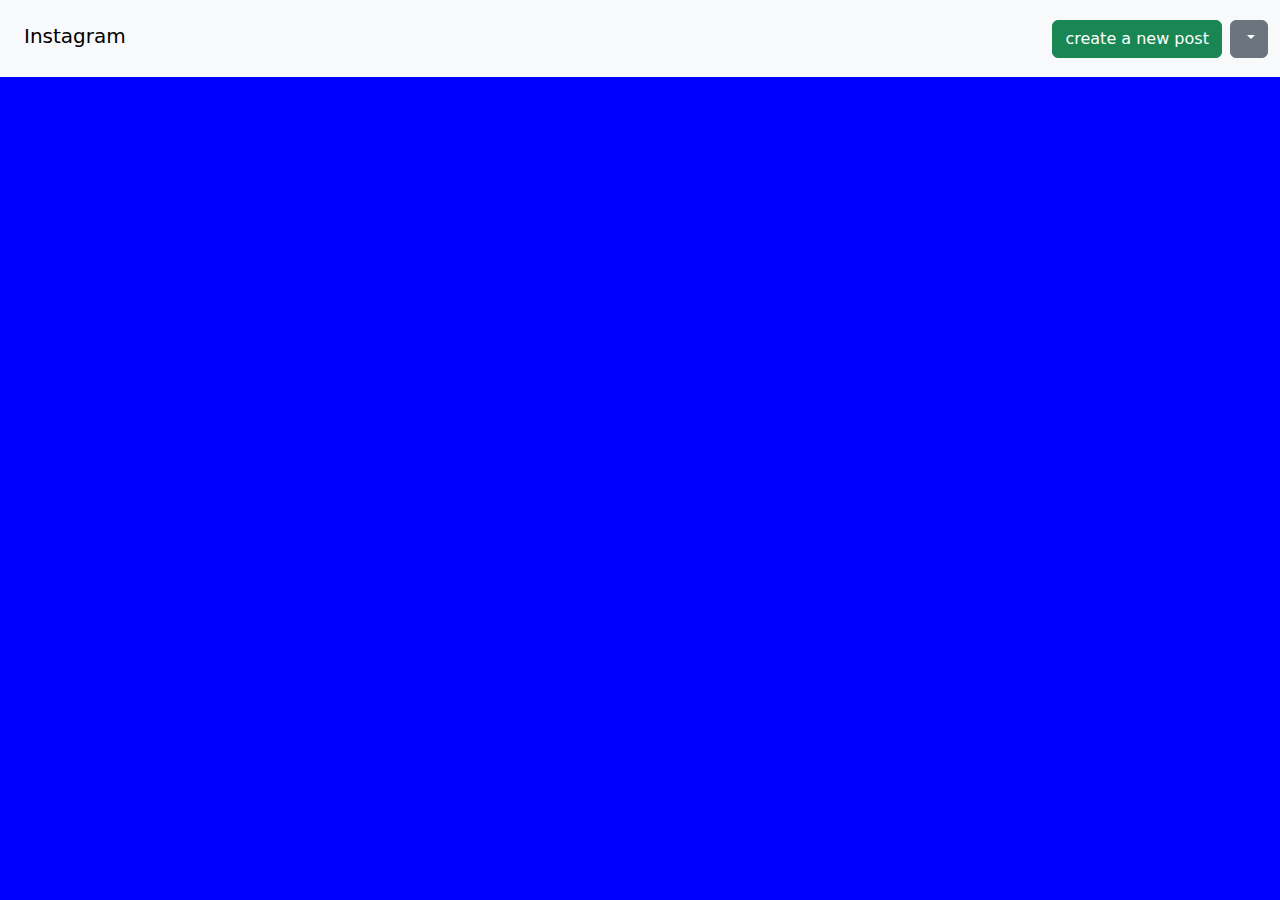
==== index.html @ 06172356 "Need to finish" ====
<!DOCTYPE html>
<html lang="en">
<head>
    <meta charset="UTF-8">
    <meta name="viewport" content="width=device-width, initial-scale=1.0">
    <script src="https://kit.fontawesome.com/e985ecde3c.js" crossorigin="anonymous"></script>
    <link rel="stylesheet" href="https://pro.fontawesome.com/releases/v5.10.0/css/all.css" integrity="sha384-AYmEC3Yw5cVb3ZcuHtOA93w35dYTsvhLPVnYs9eStHfGJvOvKxVfELGroGkvsg+p" crossorigin="anonymous"/>
    <link href="https://cdn.jsdelivr.net/npm/bootstrap@5.3.3/dist/css/bootstrap.min.css" rel="stylesheet" integrity="sha384-QWTKZyjpPEjISv5WaRU9OFeRpok6YctnYmDr5pNlyT2bRjXh0JMhjY6hW+ALEwIH" crossorigin="anonymous">
    <script src="https://cdn.jsdelivr.net/npm/bootstrap@5.3.3/dist/js/bootstrap.bundle.min.js" integrity="sha384-YvpcrYf0tY3lHB60NNkmXc5s9fDVZLESaAA55NDzOxhy9GkcIdslK1eN7N6jIeHz" crossorigin="anonymous"></script>
    <title>Instagram with bootstrap</title>
</head>
<link rel="stylesheet" type="text/css" href="styles.css">
<body>
    <nav class="navbar bg-body-tertiary">
        <div class="container-fluid">
            <nav class="navbar bg-body-tertiary">
                <div class="container-fluid">
                  <a class="navbar-brand" href="#">
                    <i class="fa-brands fa-instagram"></i>
                    <h5 class="d-inline-block fs-5">Instagram</h5>
                  </a>
                </div>
              </nav>
              <div class="d-flex align-right justify-content-end">
                <button type="button" class="btn btn-success me-2" data-bs-toggle="modal" data-bs-target="#examplemodal">
                    create a new post
                </button>
                <div class="dropdown">
                        <button class="btn btn-secondary dropdown-toggle" type="button" data-bs-toggle="dropdown" aria-expanded="false">
                            <i class="fa-sharp-duotone fa-solid fa-gear"></i>
                        </button>
                        <ul class="dropdown-menu dropdown-menu-end" aria-labelledby="dropdownmenubutton1">
                          <li><a class="dropdown-item" href="#">Profile</a></li>
                          <li><a class="dropdown-item" href="#">Accessiblity</a></li>
                          <li><a class="dropdown-item" href="#">Privacy and data</a></li>
                          <li>
                            <hr class="dropdown-divider">
                          </li>
                          <li><a class="dropdown-item text-danger" href="#">Log out</a> </li>
                        </ul>
                      </div>
            </div>
      </nav>
  <div class="modal fade" id="examplemodal" data-bs-backdrop="static" data-bs-keyboard="false" tabindex="-1" aria-labelledby="staticBackdropLabel" aria-hidden="true">
    <div class="modal-dialog">
      <div class="modal-content">
        <div class="modal-header">
          <h1 class="modal-title fs-5" id="examplemodal">Create a new post</h1>
          <button type="button" class="btn-close" data-bs-dismiss="modal" aria-label="Close"></button>
        </div>
        <div class="modal-body">
            <h6>Caption:</h6>
            <textarea class="form-control" placeholder="Add the caption of your post here"
            id="floatingTextarea2"></textarea>
            <div class="row p-2">
                <button class="col-1 border rounded p-1 m-1 btn-light">
                    <i class="fa-solid fa-camera"></i>
                </button>
                <button class="col-1 border rounded p-1 m-1 btn-light">
                    <i class="fa-solid fa-location-dot"></i>
                </button>
        </div>
        <div class="modal-footer">
          <button type="button" class="btn btn-secondary" data-bs-dismiss="modal">Close</button>
          <button type="button" class="btn btn-success">Publish</button>
        </div>
      </div>
    </div>
    <div class="container-fluid p-2">
        <ul class="nav nav-pill justify-content-center" id="myTab" role="tablist">
            <li class="nav-item" role="presentation">
                <a class="nav-link active" id="home-tab" data-bs-toggle="tab" data-bs-target="#home" type="button"
                    role="tab" aria-controls="home" aria-selected="true"><i
                        class="fa-solid fa-table-cells"></i></a>
            </li>
            <li class="nav-item" role="presentation">
                <a class="nav-link" id="profile-tab" data-bs-toggle="tab" data-bs-target="#profile" type="button"
                    role="tab" aria-controls="profile" aria-selected="false"><i class="fa-solid fa-square"></i></a>
            </li>
        </ul>
        <div class="tab-content" id="myTabContent">
            <!-- 3 photos per row grid -->
            <div class="tab-pane fade show active overflow-hidden" id="home" role="tabpanel" aria-labelledby="home-tab">
                <div class="row">
                    <div class="col-4 p-1"><img style="height: 30vw; object-fit: cover;" src="https://images.unsplash.com/photo-1543466835-00a7907e9de1?ixlib=rb-1.2.1&w=1080&fit=max&q=80&fm=jpg&crop=entropy&cs=tinysrgb" class="img-fluid w-100" alt=""></div>
                    <div class="col-4 p-1"><img style="height: 30vw; object-fit: cover;" src="https://c4.wallpaperflare.com/wallpaper/229/140/44/students-boys-girls-study-wallpaper-preview.jpg" class="img-fluid w-100" alt=""></div>
                    <div class="col-4 p-1"><img style="height: 30vw; object-fit: cover;" src="https://wallpaperaccess.com/full/1149888.jpg" class="img-fluid w-100" alt=""></div>
                </div>
                <div class="row">
                    <div class="col-4 p-1"><img style="height: 30vw; object-fit: cover;" src="https://c0.wallpaperflare.com/preview/28/977/291/smiling-woman-with-white-background.jpg" class="img-fluid w-100" alt=""></div>
                    <div class="col-4 p-1"><img style="height: 30vw; object-fit: cover;" src="https://i.pinimg.com/originals/02/5c/ba/025cba8ce33ed90181ddc762e69141d5.jpg" class="img-fluid w-100" alt=""></div>
                    <div class="col-4 p-1"><img style="height: 30vw; object-fit: cover;" src="https://i.pinimg.com/736x/af/03/e8/af03e8f301698efda8006b4da49ebf52.jpg" class="img-fluid w-100" alt=""></div>
                </div>
                <div class="row">
                    <div class="col-4 p-1"><img style="height: 30vw; object-fit: cover;" src="https://wallpaperaccess.com/full/1447218.jpg" class="img-fluid w-100" alt=""></div>
                    <div class="col-4 p-1"><img style="height: 30vw; object-fit: cover;" src="https://images7.alphacoders.com/122/1228014.png" class="img-fluid w-100" alt=""></div>
                    <div class="col-4 p-1"><img style="height: 30vw; object-fit: cover;" src="https://epostalnews.com/wallpaper/wallpaper/20220827/diverse-college-students-smiling-together-during-class-australian-preview.webp" class="img-fluid w-100" alt=""></div>
                </div>
            </div>
            <!-- 1 photo per row grid -->
            <div class="tab-pane fade overflow-hidden" id="profile" role="tabpanel" aria-labelledby="profile-tab">
                <div class="row my-4">
                    <div class="col-6 mx-auto border rounded p-0">
                        <div class="d-flex p-2">
                            <div class="w-100 fs-4">My Crazy dog Spark!</div>
                            <small class="align-bottom">08/26</small>
                        </div>
                        <img style="object-fit: cover;" src="https://images.unsplash.com/photo-1543466835-00a7907e9de1?ixlib=rb-1.2.1&w=1080&fit=max&q=80&fm=jpg&crop=entropy&cs=tinysrgb" class="img-fluid w-100 col-12" alt=""/>
                        <div class="p-2">
                            <strong>204 Likes</strong>
                            <p>This is an example of a very good photo that you can post on instagram</p>
                        </div>
                    </div>
                </div>
                <div class="row my-4">
                    <div class="col-6 mx-auto border rounded p-0">
                        <div class="d-flex p-2">
                            <div class="w-100 fs-4">The greatness of Croatia</div>
                            <small>04/09</small>
                        </div>
                        <img style="object-fit: cover;" src="https://wallpaperaccess.com/full/1149888.jpg" class="img-fluid w-100 col-12" alt=""/>
                        <div class="p-2">
                            <strong>26985 Likes</strong>
                            <p>This is an example of a very good photo that you can post on instagram</p>
                        </div>
                    </div>
                </div>
                <div class="row my-4">
                    <div class="col-6 mx-auto border rounded p-0">
                        <div class="d-flex p-2">
                            <div class="w-100 fs-4">Amazing GOAL by Cristiano!</div>
                            <small>06/10</small>
                        </div>
                        <img style="object-fit: cover;" src="https://i.pinimg.com/736x/af/03/e8/af03e8f301698efda8006b4da49ebf52.jpg" class="img-fluid w-100 col-12" alt=""/>
                        <div class="p-2">
                            <strong>204 Likes</strong>
                            <p>This is an example of a very good photo that you can post on instagram</p>
                        </div>
                    </div>
                </div>
            </div>
        </div>
    </div>
</body>
</html>
---- styles.css ----
body{
    background-color: blue;
}
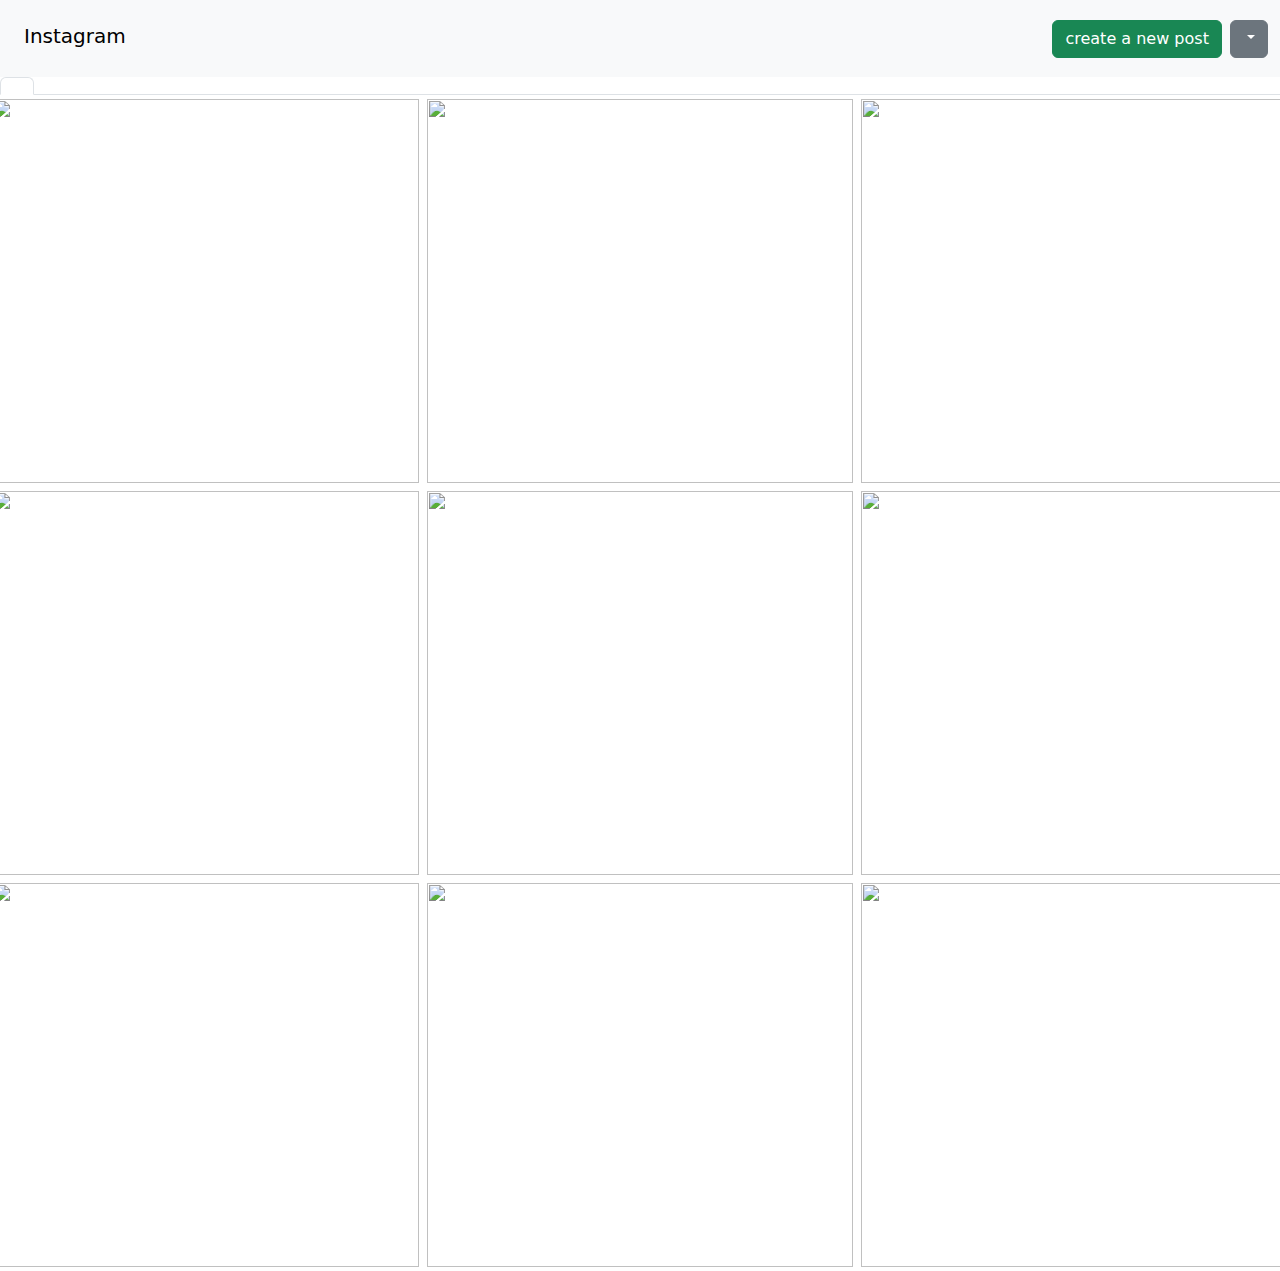
==== commit 015ae755: "Need to do single row" ====
--- a/index.html
+++ b/index.html
@@ -65,81 +65,55 @@
           <button type="button" class="btn btn-success">Publish</button>
         </div>
       </div>
+    </nav>
+     
+       </div>
     </div>
-    <div class="container-fluid p-2">
-        <ul class="nav nav-pill justify-content-center" id="myTab" role="tablist">
-            <li class="nav-item" role="presentation">
-                <a class="nav-link active" id="home-tab" data-bs-toggle="tab" data-bs-target="#home" type="button"
-                    role="tab" aria-controls="home" aria-selected="true"><i
-                        class="fa-solid fa-table-cells"></i></a>
-            </li>
-            <li class="nav-item" role="presentation">
-                <a class="nav-link" id="profile-tab" data-bs-toggle="tab" data-bs-target="#profile" type="button"
-                    role="tab" aria-controls="profile" aria-selected="false"><i class="fa-solid fa-square"></i></a>
-            </li>
-        </ul>
-        <div class="tab-content" id="myTabContent">
-            <!-- 3 photos per row grid -->
-            <div class="tab-pane fade show active overflow-hidden" id="home" role="tabpanel" aria-labelledby="home-tab">
-                <div class="row">
-                    <div class="col-4 p-1"><img style="height: 30vw; object-fit: cover;" src="https://images.unsplash.com/photo-1543466835-00a7907e9de1?ixlib=rb-1.2.1&w=1080&fit=max&q=80&fm=jpg&crop=entropy&cs=tinysrgb" class="img-fluid w-100" alt=""></div>
-                    <div class="col-4 p-1"><img style="height: 30vw; object-fit: cover;" src="https://c4.wallpaperflare.com/wallpaper/229/140/44/students-boys-girls-study-wallpaper-preview.jpg" class="img-fluid w-100" alt=""></div>
-                    <div class="col-4 p-1"><img style="height: 30vw; object-fit: cover;" src="https://wallpaperaccess.com/full/1149888.jpg" class="img-fluid w-100" alt=""></div>
-                </div>
-                <div class="row">
-                    <div class="col-4 p-1"><img style="height: 30vw; object-fit: cover;" src="https://c0.wallpaperflare.com/preview/28/977/291/smiling-woman-with-white-background.jpg" class="img-fluid w-100" alt=""></div>
-                    <div class="col-4 p-1"><img style="height: 30vw; object-fit: cover;" src="https://i.pinimg.com/originals/02/5c/ba/025cba8ce33ed90181ddc762e69141d5.jpg" class="img-fluid w-100" alt=""></div>
-                    <div class="col-4 p-1"><img style="height: 30vw; object-fit: cover;" src="https://i.pinimg.com/736x/af/03/e8/af03e8f301698efda8006b4da49ebf52.jpg" class="img-fluid w-100" alt=""></div>
-                </div>
-                <div class="row">
-                    <div class="col-4 p-1"><img style="height: 30vw; object-fit: cover;" src="https://wallpaperaccess.com/full/1447218.jpg" class="img-fluid w-100" alt=""></div>
-                    <div class="col-4 p-1"><img style="height: 30vw; object-fit: cover;" src="https://images7.alphacoders.com/122/1228014.png" class="img-fluid w-100" alt=""></div>
-                    <div class="col-4 p-1"><img style="height: 30vw; object-fit: cover;" src="https://epostalnews.com/wallpaper/wallpaper/20220827/diverse-college-students-smiling-together-during-class-australian-preview.webp" class="img-fluid w-100" alt=""></div>
-                </div>
+  </div>
+  <div>
+    <ul class="nav nav-tabs" id="myTab" role="tablist">
+      <li class="nav-item" role="presentation">
+        <a class="nav-link active" id="home-tab" data-bs-toggle="tab" data-bs-target="#home"
+         type="button" role="tab" aria-controls="home" aria-selected="true"><i class="fa-solid fa-table-cells"></i></a>
+      </li>
+      <li class="nav-item" role="presentation">
+        <a class="nav-link" id="profile-tab" data-bs-toggle="tab" 
+        data-bs-target="#tab" type="button" role="tab" aria-controls="profile" aria-selected="false"><i class="fa-solid fa-square"></i></a>
+      </li>
+    </ul>
+    <div class="tab-content" id="myTabContent">
+      <!-- 3 pcitures here-->
+      <div class="tab-pane fade show active overflow-hidden" id="home" role="tabpanel" aria-labelledby="home-tab">
+        <div class="row">
+            <div class="col-4 p-1"><img style="height: 30vw; object-fit: cover;" src="https://picsum.photos/id/96/2000/3000" class="img-fluid w-100" alt=""></div>
+            <div class="col-4 p-1"><img style="height: 30vw; object-fit: cover;" src="https://picsum.photos/id/180/5000/5000" class="img-fluid w-100" alt=""></div>
+            <div class="col-4 p-1"><img style="height: 30vw; object-fit: cover;" src="https://picsum.photos/id/183/5000/5000" class="img-fluid w-100" alt=""></div>
+        </div>
+        <div class="row">
+          <div class="col-4 p-1"><img style="height: 30vw; object-fit: cover;" src="https://picsum.photos/id/200/5000/5000" class="img-fluid w-100" alt=""></div>
+          <div class="col-4 p-1"><img style="height: 30vw; object-fit: cover;" src="https://picsum.photos/id/215/2000/3000" class="img-fluid w-100" alt=""></div>
+          <div class="col-4 p-1"><img style="height: 30vw; object-fit: cover;" src="https://picsum.photos/id/219/4000/4000" class="img-fluid w-100" alt=""></div>
+      </div>
+      <div class="row">
+          <div class="col-4 p-1"><img style="height: 30vw; object-fit: cover;" src="https://picsum.photos/id/237/4000/4000" class="img-fluid w-100" alt=""></div>
+          <div class="col-4 p-1"><img style="height: 30vw; object-fit: cover;" src="https://picsum.photos/id/255/4000/4000" class="img-fluid w-100" alt=""></div>
+          <div class="col-4 p-1"><img style="height: 30vw; object-fit: cover;" src="https://picsum.photos/id/364/5000/5000" class="img-fluid w-100" alt=""></div>
+      </div>
+  </div>
+  <div class="tab-pane fade overflow-hidden" id="profile" role="tabpanel" aria-labelledby="profile-tab">
+    <div class="row my-4">
+        <div class="col-4 mx-auto border rounded p-0">
+            <div class="d-flex p-2">
+                <div class="w-100 fs-4">My Crazy dog Spark!</div>
+                <small class="align-bottom">08/26</small>
             </div>
-            <!-- 1 photo per row grid -->
-            <div class="tab-pane fade overflow-hidden" id="profile" role="tabpanel" aria-labelledby="profile-tab">
-                <div class="row my-4">
-                    <div class="col-6 mx-auto border rounded p-0">
-                        <div class="d-flex p-2">
-                            <div class="w-100 fs-4">My Crazy dog Spark!</div>
-                            <small class="align-bottom">08/26</small>
-                        </div>
-                        <img style="object-fit: cover;" src="https://images.unsplash.com/photo-1543466835-00a7907e9de1?ixlib=rb-1.2.1&w=1080&fit=max&q=80&fm=jpg&crop=entropy&cs=tinysrgb" class="img-fluid w-100 col-12" alt=""/>
-                        <div class="p-2">
-                            <strong>204 Likes</strong>
-                            <p>This is an example of a very good photo that you can post on instagram</p>
-                        </div>
-                    </div>
-                </div>
-                <div class="row my-4">
-                    <div class="col-6 mx-auto border rounded p-0">
-                        <div class="d-flex p-2">
-                            <div class="w-100 fs-4">The greatness of Croatia</div>
-                            <small>04/09</small>
-                        </div>
-                        <img style="object-fit: cover;" src="https://wallpaperaccess.com/full/1149888.jpg" class="img-fluid w-100 col-12" alt=""/>
-                        <div class="p-2">
-                            <strong>26985 Likes</strong>
-                            <p>This is an example of a very good photo that you can post on instagram</p>
-                        </div>
-                    </div>
-                </div>
-                <div class="row my-4">
-                    <div class="col-6 mx-auto border rounded p-0">
-                        <div class="d-flex p-2">
-                            <div class="w-100 fs-4">Amazing GOAL by Cristiano!</div>
-                            <small>06/10</small>
-                        </div>
-                        <img style="object-fit: cover;" src="https://i.pinimg.com/736x/af/03/e8/af03e8f301698efda8006b4da49ebf52.jpg" class="img-fluid w-100 col-12" alt=""/>
-                        <div class="p-2">
-                            <strong>204 Likes</strong>
-                            <p>This is an example of a very good photo that you can post on instagram</p>
-                        </div>
-                    </div>
-                </div>
+            <img style="object-fit: cover;" src="https://images.unsplash.com/photo-1543466835-00a7907e9de1?ixlib=rb-1.2.1&w=1080&fit=max&q=80&fm=jpg&crop=entropy&cs=tinysrgb" class="img-fluid w-100 col-12" alt=""/>
+            <div class="p-2">
+                <strong>204 Likes</strong>
+                <p>This is an example of a very good photo that you can post on instagram</p>
             </div>
         </div>
     </div>
+  </div>
 </body>
 </html>--- a/styles.css
+++ b/styles.css
@@ -1,3 +1,8 @@
 body{
-    background-color: blue;
+    background-color: white;
+}
+ul{
+    
+    display: flex;
+    align-items: center;
 }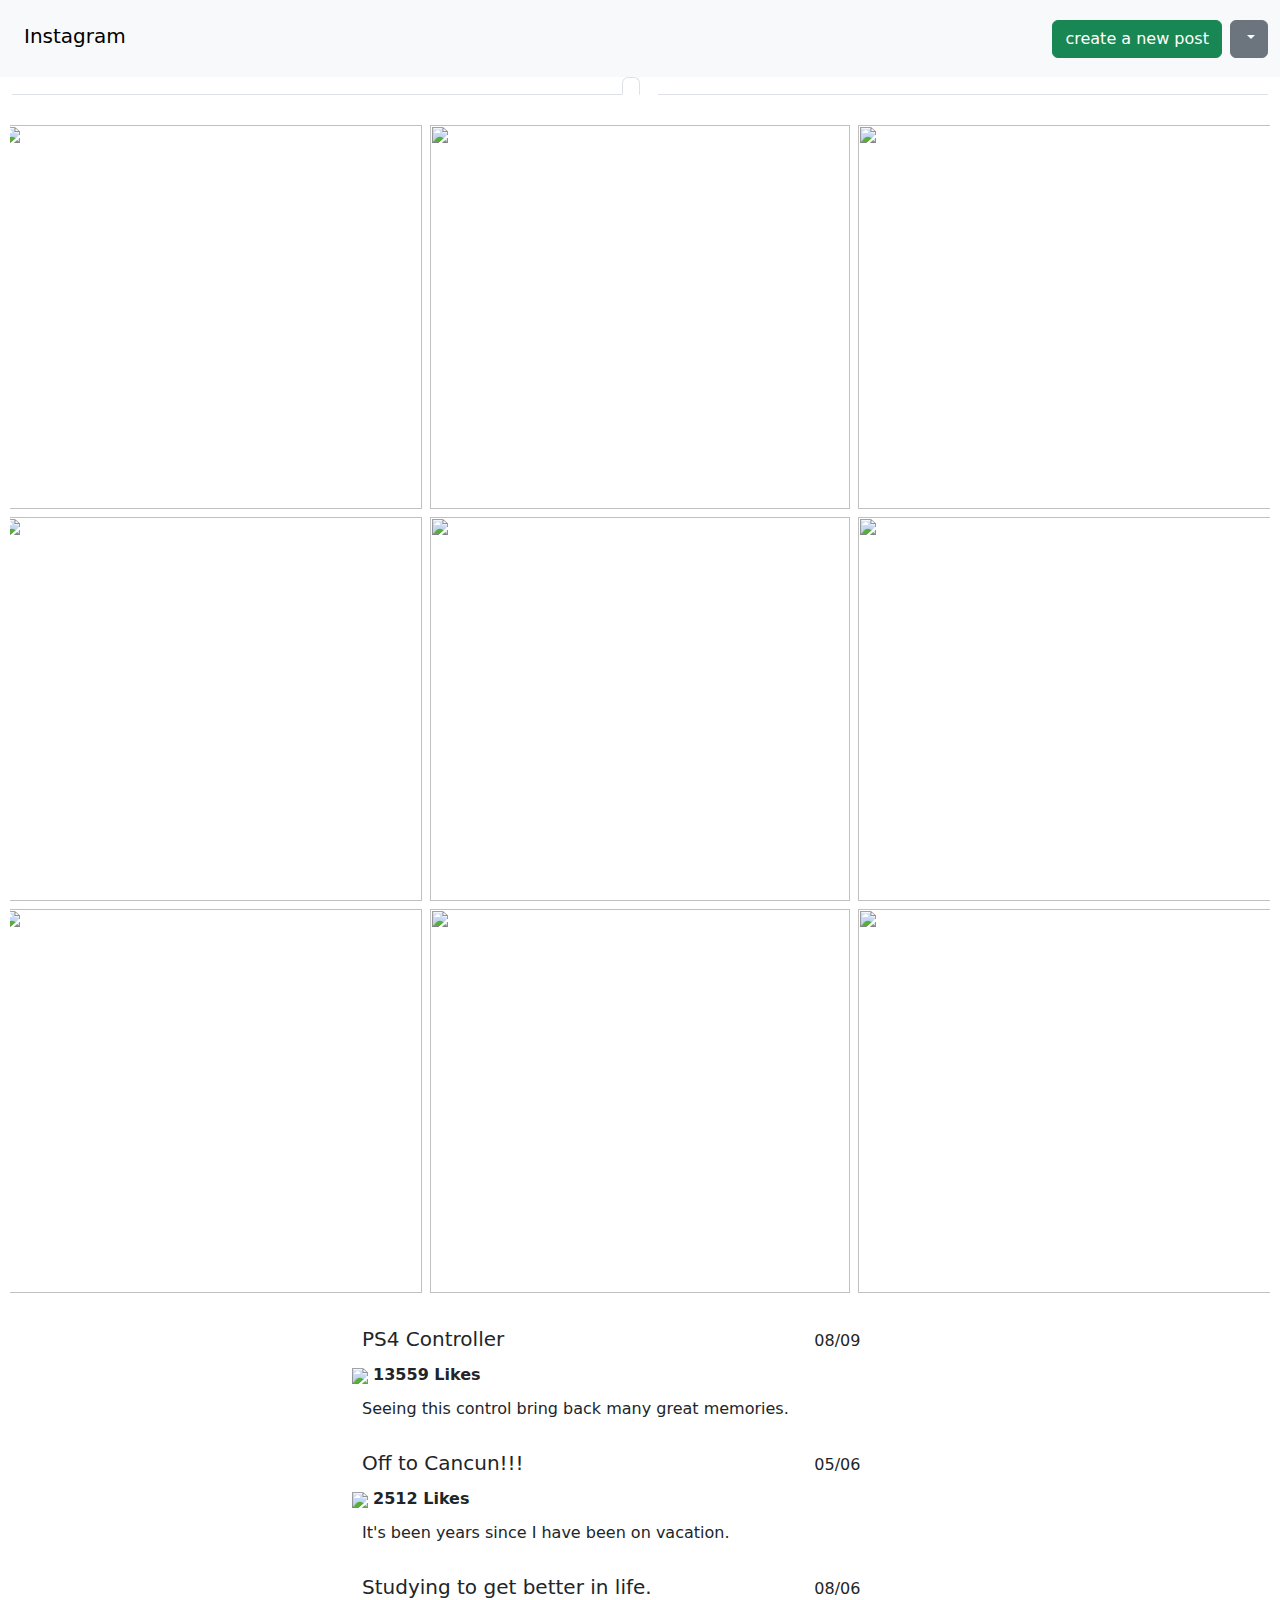
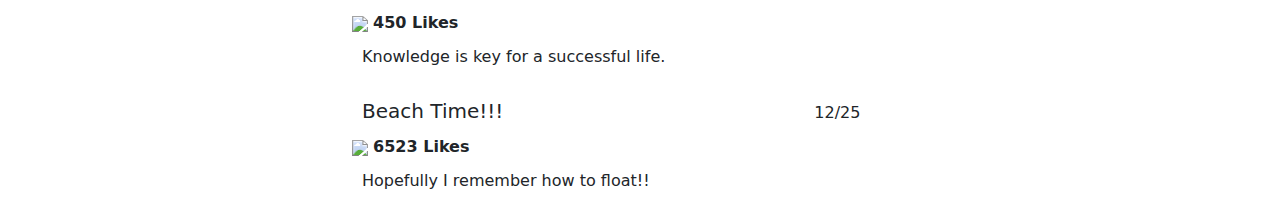
==== commit 31848ee6: "Almost done" ====
--- a/index.html
+++ b/index.html
@@ -11,6 +11,8 @@
 </head>
 <link rel="stylesheet" type="text/css" href="styles.css">
 <body>
+  <div>
+    <header>
     <nav class="navbar bg-body-tertiary">
         <div class="container-fluid">
             <nav class="navbar bg-body-tertiary">
@@ -39,6 +41,7 @@
                           <li><a class="dropdown-item text-danger" href="#">Log out</a> </li>
                         </ul>
                       </div>
+                  </header>
             </div>
       </nav>
   <div class="modal fade" id="examplemodal" data-bs-backdrop="static" data-bs-keyboard="false" tabindex="-1" aria-labelledby="staticBackdropLabel" aria-hidden="true">
@@ -70,19 +73,22 @@
        </div>
     </div>
   </div>
-  <div>
-    <ul class="nav nav-tabs" id="myTab" role="tablist">
+  </div>
+  <div class="container-fluid table">
+    <!-- Justify should be in css?-->
+    <ul class="nav nav-tabs justify-content-center" id="myTab" role="tablist">
       <li class="nav-item" role="presentation">
-        <a class="nav-link active" id="home-tab" data-bs-toggle="tab" data-bs-target="#home"
-         type="button" role="tab" aria-controls="home" aria-selected="true"><i class="fa-solid fa-table-cells"></i></a>
+        <button class="nav-link active" id="home-tab" data-bs-toggle="tab" data-bs-target="#home"
+         type="button" role="tab" aria-controls="home" aria-selected="true"><i class="fa-solid fa-table-cells"></i></button>
       </li>
       <li class="nav-item" role="presentation">
-        <a class="nav-link" id="profile-tab" data-bs-toggle="tab" 
-        data-bs-target="#tab" type="button" role="tab" aria-controls="profile" aria-selected="false"><i class="fa-solid fa-square"></i></a>
+        <button class="nav-link" id="profile-tab" data-bs-toggle="tab" 
+        data-bs-target="#tab" type="button" role="tab" aria-controls="profile" aria-selected="false"><i class="fa-solid fa-square"></i></button>
       </li>
     </ul>
+    </div>
+    <!-- 3 pcitures here-->
     <div class="tab-content" id="myTabContent">
-      <!-- 3 pcitures here-->
       <div class="tab-pane fade show active overflow-hidden" id="home" role="tabpanel" aria-labelledby="home-tab">
         <div class="row">
             <div class="col-4 p-1"><img style="height: 30vw; object-fit: cover;" src="https://picsum.photos/id/96/2000/3000" class="img-fluid w-100" alt=""></div>
@@ -99,21 +105,81 @@
           <div class="col-4 p-1"><img style="height: 30vw; object-fit: cover;" src="https://picsum.photos/id/255/4000/4000" class="img-fluid w-100" alt=""></div>
           <div class="col-4 p-1"><img style="height: 30vw; object-fit: cover;" src="https://picsum.photos/id/364/5000/5000" class="img-fluid w-100" alt=""></div>
       </div>
+      </div>
   </div>
-  <div class="tab-pane fade overflow-hidden" id="profile" role="tabpanel" aria-labelledby="profile-tab">
-    <div class="row my-4">
-        <div class="col-4 mx-auto border rounded p-0">
-            <div class="d-flex p-2">
-                <div class="w-100 fs-4">My Crazy dog Spark!</div>
-                <small class="align-bottom">08/26</small>
+  <!-- single row pictures-->
+   <div class="container">
+        <div class="post">
+          <div class="post-header">
+            <div>
+               <h5>PS4 Controller</h5>
+               </div><div>
+                 <span>08/09</span>
+               </div>
             </div>
-            <img style="object-fit: cover;" src="https://images.unsplash.com/photo-1543466835-00a7907e9de1?ixlib=rb-1.2.1&w=1080&fit=max&q=80&fm=jpg&crop=entropy&cs=tinysrgb" class="img-fluid w-100 col-12" alt=""/>
-            <div class="p-2">
-                <strong>204 Likes</strong>
-                <p>This is an example of a very good photo that you can post on instagram</p>
+          <div>
+             <img src="https://picsum.photos/id/96/2000/1500"class="img-fluid w-150"></img>
+              <strong>13559 Likes</strong>
             </div>
+           <div>
+              <p>Seeing this control bring back many great memories.</p>
+           </div>
+      </div>
+  </div>
+    <!-- photo two-->
+    <div class="container">
+      <div class="post">
+        <div class="post-header">
+          <div>
+             <h5>Off to Cancun!!!</h5>
+            </div><div>
+               <span>05/06</span>
+             </div>
+          </div>
+        <div>
+           <img src="https://picsum.photos/id/364/2000/1500" class="img-fluid w-100"></img>
+            <strong>2512 Likes</strong>
+          </div>
+         <div>
+            <p>It's been years since I have been on vacation.</p>
+         </div>
+      </div>
+  </div>
+  <div class="container">
+    <div class="post">
+      <div class="post-header">
+        <div>
+           <h5>Studying to get better in life.</h5>
+          </div><div>
+             <span>08/06</span>
+           </div>
         </div>
+      <div>
+         <img src="https://picsum.photos/id/180/2000/1500" class="img-fluid w-100"></img>
+          <strong>450 Likes</strong>
+        </div>
+       <div>
+          <p>Knowledge is key for a successful life.</p>
+       </div>
     </div>
+</div>
+<div class="container">
+  <div class="post">
+    <div class="post-header">
+      <div>
+         <h5>Beach Time!!!</h5>
+        </div><div>
+           <span>12/25</span>
+         </div>
+      </div>
+    <div>
+       <img src="https://picsum.photos/id/215/2000/1500" class="img-fluid w-100"></img>
+        <strong>6523 Likes</strong>
+      </div>
+     <div>
+        <p>Hopefully I remember how to float!!</p>
+     </div>
   </div>
+</div>
 </body>
 </html>--- a/styles.css
+++ b/styles.css
@@ -1,8 +1,33 @@
 body{
     background-color: white;
+    margin: 0;
 }
-ul{
-    
-    display: flex;
-    align-items: center;
+.tab-content{
+    padding: 10px;
+}
+div.post{
+    max-width: 90%;
+    height: auto;
+    margin-top: 10px;
+}
+div.post img{
+    width: 100%;
+}
+div.post .post-header div:first-child{
+    display: inline-block;
+    width: 80%;
+}
+div.post .post-header div:last-child{
+    display: inline-block;
+    width: 20%;
+    padding: 10px;
+    text-align: right;
+}
+div.post h5, div.post p{
+    padding: 10px;
+    margin: 0;
+}
+div.container{
+    width: 600px;
+    margin: auto;
 }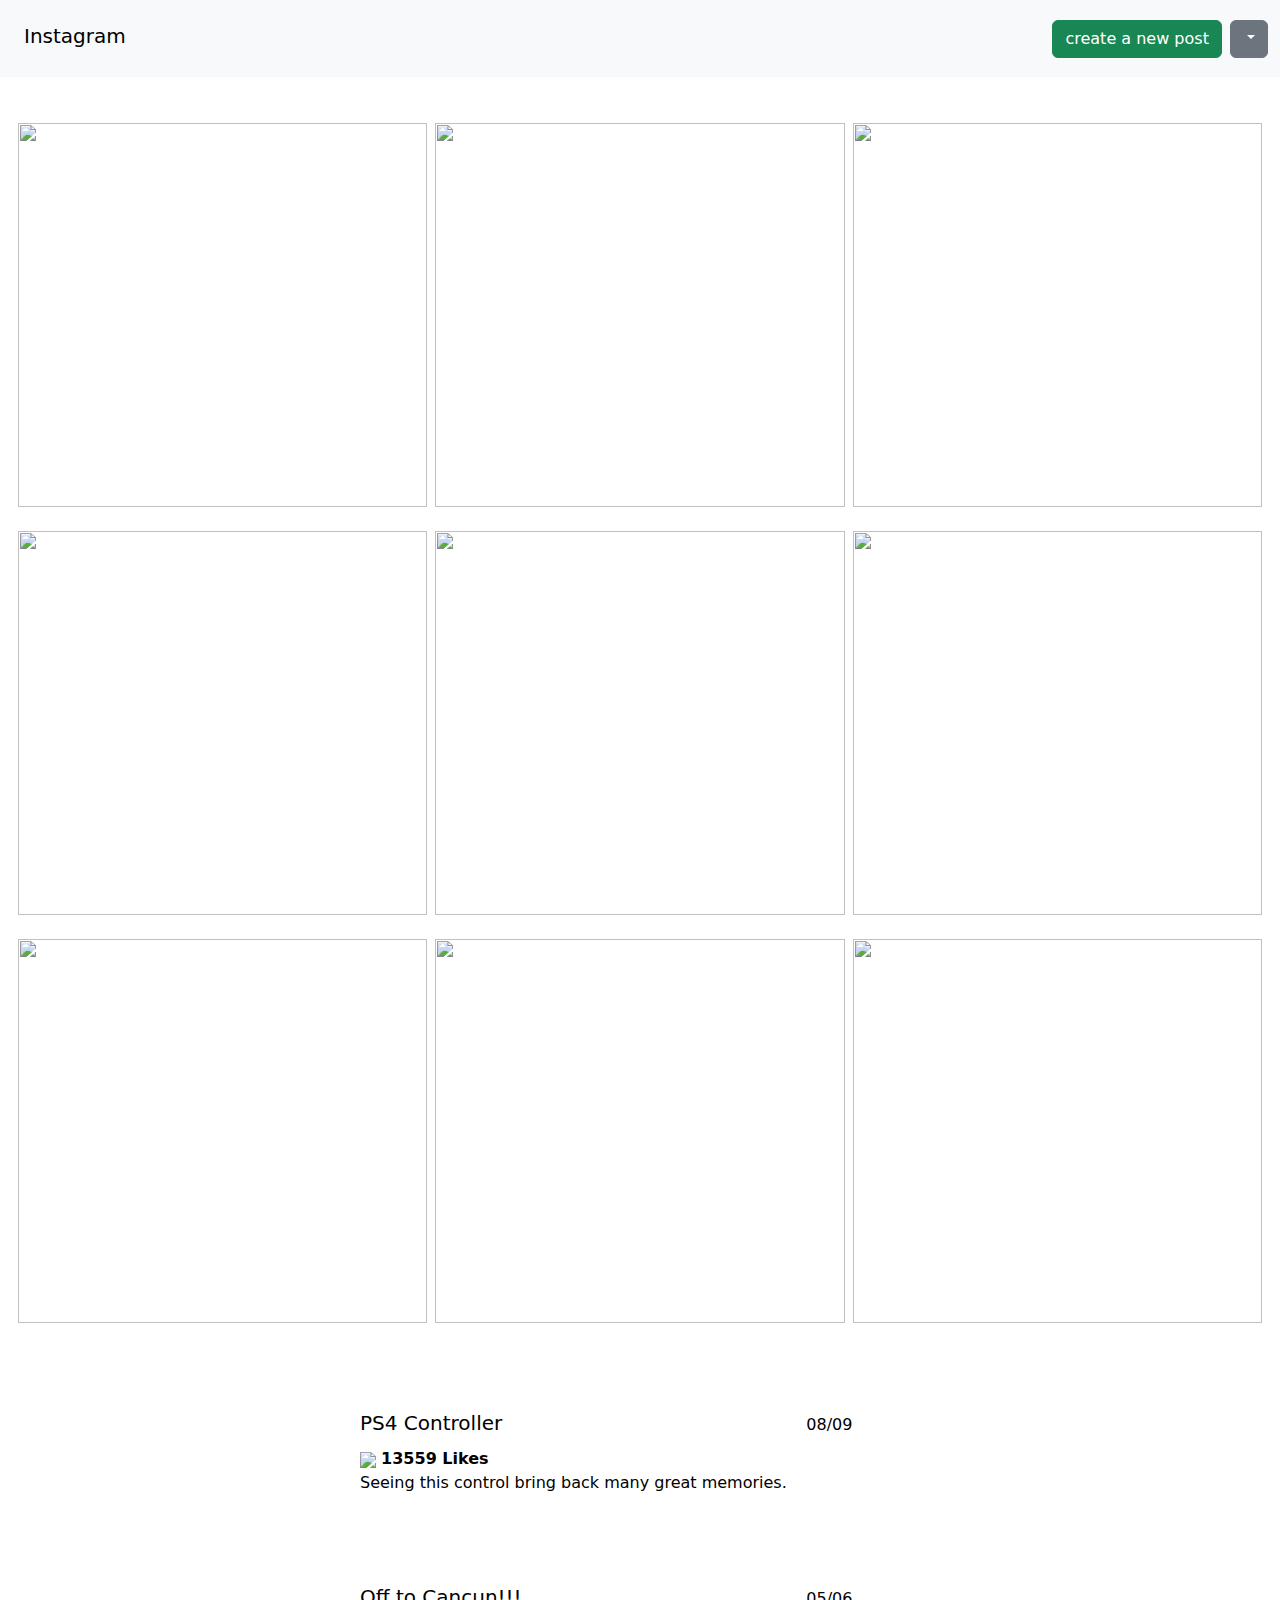
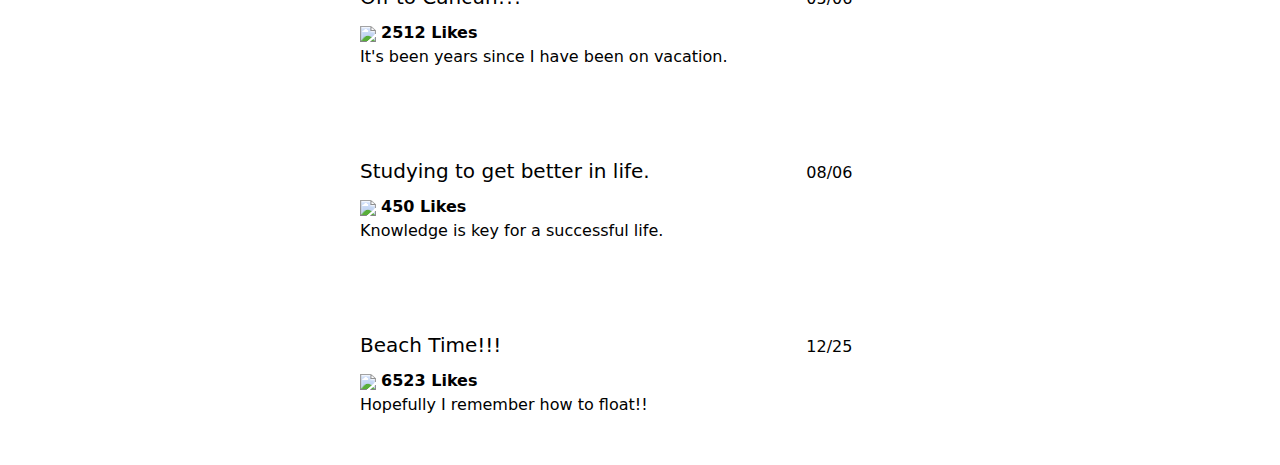
==== commit aa6ecc5a: "Need fix row" ====
--- a/index.html
+++ b/index.html
@@ -7,12 +7,11 @@
     <link rel="stylesheet" href="https://pro.fontawesome.com/releases/v5.10.0/css/all.css" integrity="sha384-AYmEC3Yw5cVb3ZcuHtOA93w35dYTsvhLPVnYs9eStHfGJvOvKxVfELGroGkvsg+p" crossorigin="anonymous"/>
     <link href="https://cdn.jsdelivr.net/npm/bootstrap@5.3.3/dist/css/bootstrap.min.css" rel="stylesheet" integrity="sha384-QWTKZyjpPEjISv5WaRU9OFeRpok6YctnYmDr5pNlyT2bRjXh0JMhjY6hW+ALEwIH" crossorigin="anonymous">
     <script src="https://cdn.jsdelivr.net/npm/bootstrap@5.3.3/dist/js/bootstrap.bundle.min.js" integrity="sha384-YvpcrYf0tY3lHB60NNkmXc5s9fDVZLESaAA55NDzOxhy9GkcIdslK1eN7N6jIeHz" crossorigin="anonymous"></script>
+    <link rel="stylesheet" type="text/css" href="styles.css"/>
     <title>Instagram with bootstrap</title>
 </head>
-<link rel="stylesheet" type="text/css" href="styles.css">
 <body>
   <div>
-    <header>
     <nav class="navbar bg-body-tertiary">
         <div class="container-fluid">
             <nav class="navbar bg-body-tertiary">
@@ -41,10 +40,9 @@
                           <li><a class="dropdown-item text-danger" href="#">Log out</a> </li>
                         </ul>
                       </div>
-                  </header>
             </div>
       </nav>
-  <div class="modal fade" id="examplemodal" data-bs-backdrop="static" data-bs-keyboard="false" tabindex="-1" aria-labelledby="staticBackdropLabel" aria-hidden="true">
+      <div class="modal fade" id="examplemodal" data-bs-backdrop="static" data-bs-keyboard="false" tabindex="-1" aria-labelledby="staticBackdropLabel" aria-hidden="true">
     <div class="modal-dialog">
       <div class="modal-content">
         <div class="modal-header">
@@ -72,22 +70,21 @@
      
        </div>
     </div>
+    </div>
   </div>
-  </div>
-  <div class="container-fluid table">
-    <!-- Justify should be in css?-->
-    <ul class="nav nav-tabs justify-content-center" id="myTab" role="tablist">
+  <!--Table cells-->
+  <div class="container-fluid table p-2">
+    <ul class="nav nav-pill justify-content-center" id="myTab" role="tablist">
       <li class="nav-item" role="presentation">
-        <button class="nav-link active" id="home-tab" data-bs-toggle="tab" data-bs-target="#home"
-         type="button" role="tab" aria-controls="home" aria-selected="true"><i class="fa-solid fa-table-cells"></i></button>
+        <a class="nav-link active" id="home-tab" data-bs-toggle="tab" data-bs-target="#home"
+         type="button" role="tab" aria-controls="home" aria-selected="true"><i class="fa-solid fa-table-cells"></i></a>
       </li>
       <li class="nav-item" role="presentation">
-        <button class="nav-link" id="profile-tab" data-bs-toggle="tab" 
-        data-bs-target="#tab" type="button" role="tab" aria-controls="profile" aria-selected="false"><i class="fa-solid fa-square"></i></button>
+        <a class="nav-link" id="profile-tab" data-bs-toggle="tab" 
+        data-bs-target="#tab" type="button" role="tab" aria-controls="profile" aria-selected="false"><i class="fa-solid fa-square"></i></a>
       </li>
     </ul>
-    </div>
-    <!-- 3 pcitures here-->
+    <!-- 3 pictures here-->
     <div class="tab-content" id="myTabContent">
       <div class="tab-pane fade show active overflow-hidden" id="home" role="tabpanel" aria-labelledby="home-tab">
         <div class="row">
@@ -108,6 +105,8 @@
       </div>
   </div>
   <!-- single row pictures-->
+   <!-- Removing "show active" will remove photos-->
+  <div class="tab-pane fade show active overflow-hidden" id="home" role="tabpanel" aria-labelledby="home-tab">
    <div class="container">
         <div class="post">
           <div class="post-header">
@@ -145,6 +144,7 @@
          </div>
       </div>
   </div>
+  <!--photo three-->
   <div class="container">
     <div class="post">
       <div class="post-header">
@@ -163,6 +163,7 @@
        </div>
     </div>
 </div>
+<!--photo four-->
 <div class="container">
   <div class="post">
     <div class="post-header">
@@ -179,7 +180,8 @@
      <div>
         <p>Hopefully I remember how to float!!</p>
      </div>
+    </div>
   </div>
-</div>
+  </div>
 </body>
 </html>--- a/styles.css
+++ b/styles.css
@@ -8,7 +8,7 @@
 div.post{
     max-width: 90%;
     height: auto;
-    margin-top: 10px;
+    margin-top: 50px;
 }
 div.post img{
     width: 100%;
@@ -23,11 +23,7 @@
     padding: 10px;
     text-align: right;
 }
-div.post h5, div.post p{
-    padding: 10px;
-    margin: 0;
-}
 div.container{
     width: 600px;
     margin: auto;
-}+}
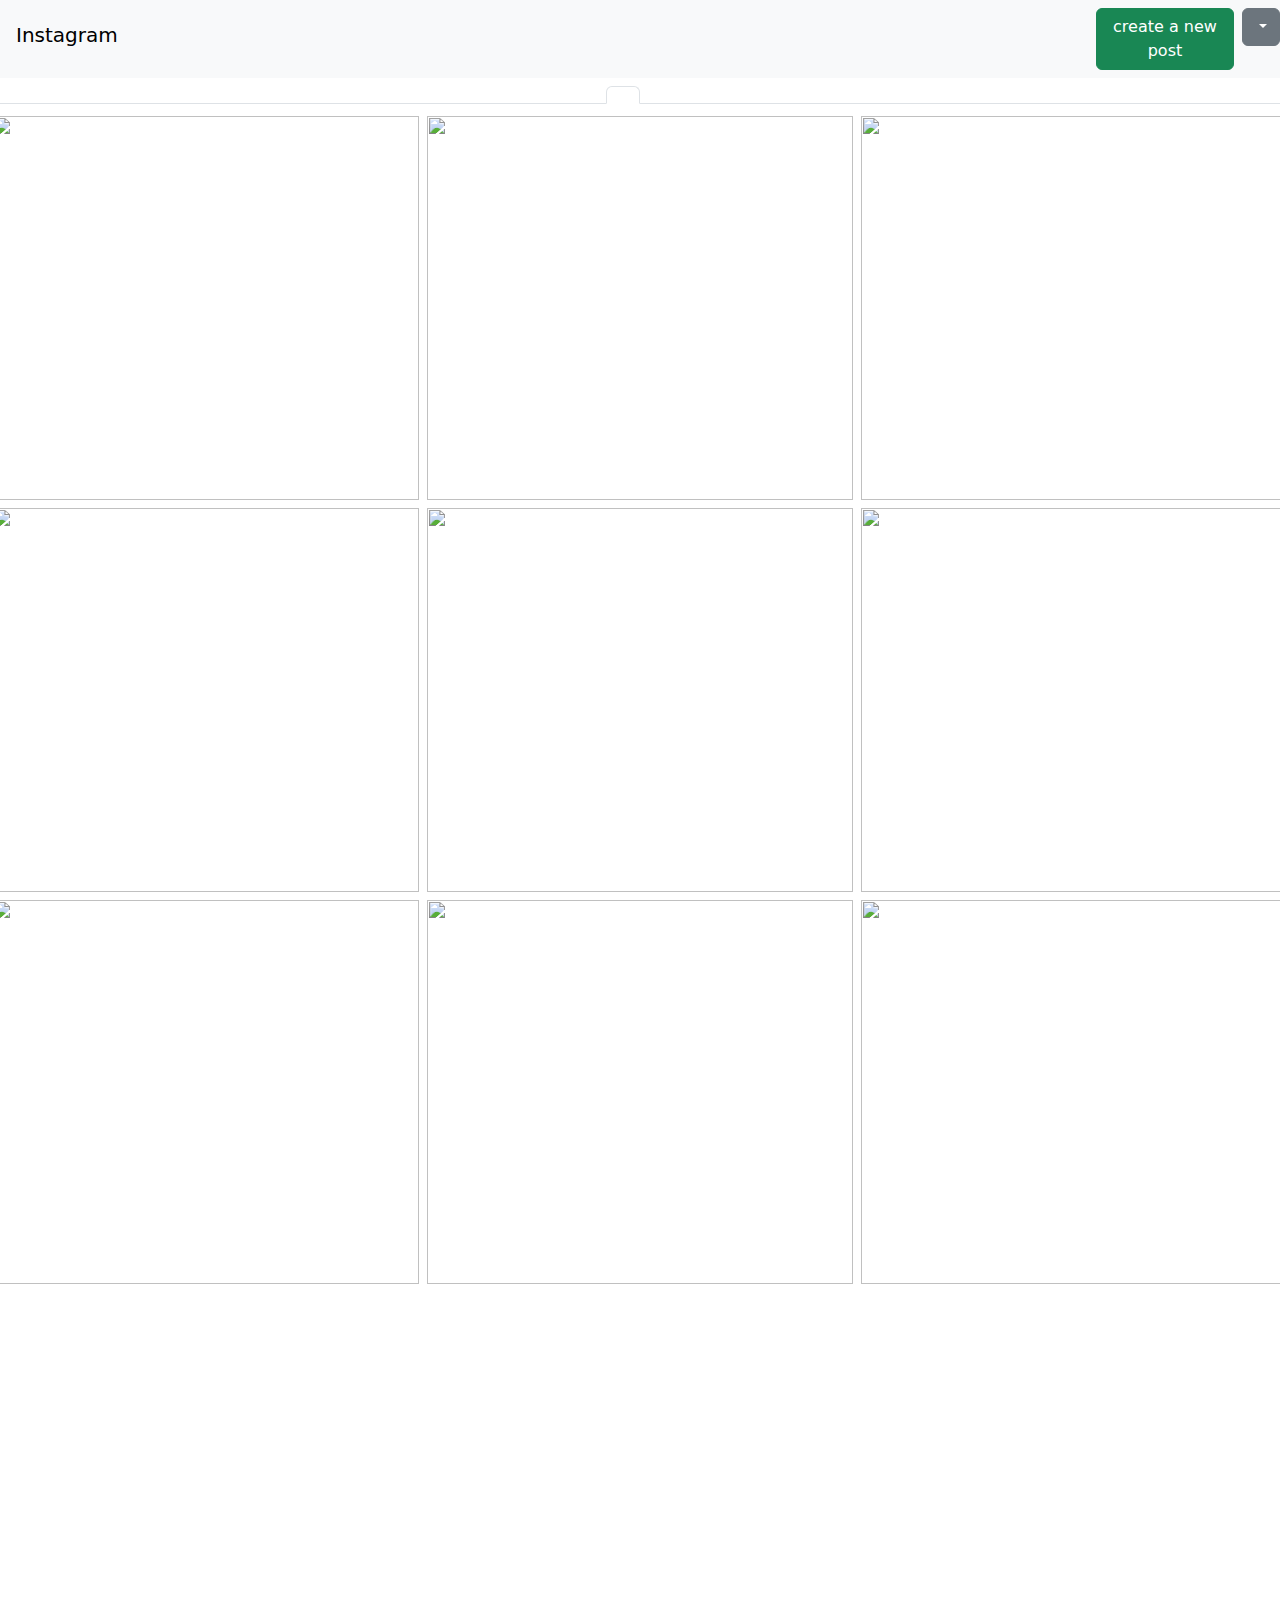
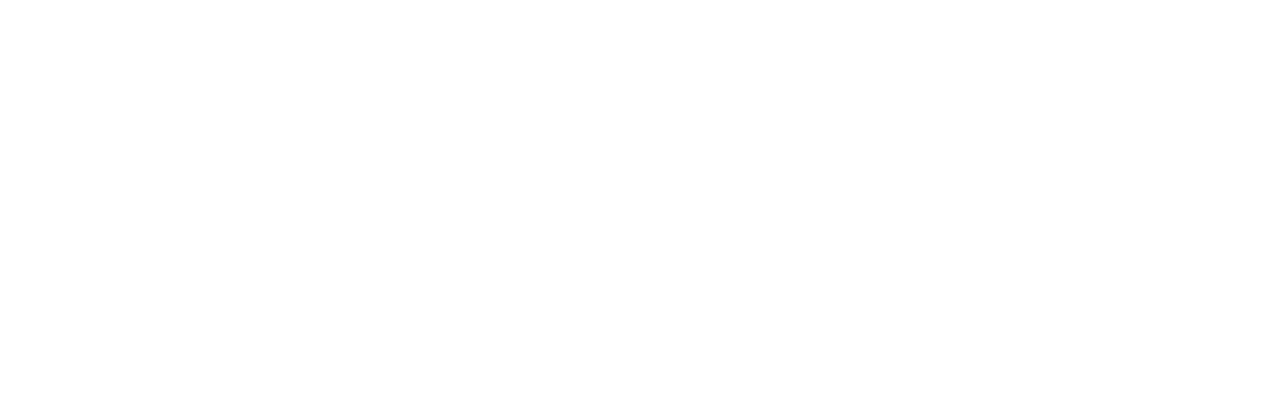
==== commit c10f9d20: "Finished" ====
--- a/index.html
+++ b/index.html
@@ -1,187 +1,351 @@
 <!DOCTYPE html>
 <html lang="en">
-<head>
-    <meta charset="UTF-8">
-    <meta name="viewport" content="width=device-width, initial-scale=1.0">
-    <script src="https://kit.fontawesome.com/e985ecde3c.js" crossorigin="anonymous"></script>
-    <link rel="stylesheet" href="https://pro.fontawesome.com/releases/v5.10.0/css/all.css" integrity="sha384-AYmEC3Yw5cVb3ZcuHtOA93w35dYTsvhLPVnYs9eStHfGJvOvKxVfELGroGkvsg+p" crossorigin="anonymous"/>
-    <link href="https://cdn.jsdelivr.net/npm/bootstrap@5.3.3/dist/css/bootstrap.min.css" rel="stylesheet" integrity="sha384-QWTKZyjpPEjISv5WaRU9OFeRpok6YctnYmDr5pNlyT2bRjXh0JMhjY6hW+ALEwIH" crossorigin="anonymous">
-    <script src="https://cdn.jsdelivr.net/npm/bootstrap@5.3.3/dist/js/bootstrap.bundle.min.js" integrity="sha384-YvpcrYf0tY3lHB60NNkmXc5s9fDVZLESaAA55NDzOxhy9GkcIdslK1eN7N6jIeHz" crossorigin="anonymous"></script>
-    <link rel="stylesheet" type="text/css" href="styles.css"/>
+  <head>
+    <meta charset="UTF-8" />
+    <meta name="viewport" content="width=device-width, initial-scale=1.0" />
+    <script
+      src="https://kit.fontawesome.com/e985ecde3c.js"
+      crossorigin="anonymous"
+    ></script>
+    <link
+      rel="stylesheet"
+      href="https://pro.fontawesome.com/releases/v5.10.0/css/all.css"
+      integrity="sha384-AYmEC3Yw5cVb3ZcuHtOA93w35dYTsvhLPVnYs9eStHfGJvOvKxVfELGroGkvsg+p"
+      crossorigin="anonymous"
+    />
+    <link
+      href="https://cdn.jsdelivr.net/npm/bootstrap@5.3.3/dist/css/bootstrap.min.css"
+      rel="stylesheet"
+      integrity="sha384-QWTKZyjpPEjISv5WaRU9OFeRpok6YctnYmDr5pNlyT2bRjXh0JMhjY6hW+ALEwIH"
+      crossorigin="anonymous"
+    />
+    <link rel="stylesheet" type="text/css" href="styles.css" />
     <title>Instagram with bootstrap</title>
-</head>
-<body>
-  <div>
-    <nav class="navbar bg-body-tertiary">
-        <div class="container-fluid">
-            <nav class="navbar bg-body-tertiary">
-                <div class="container-fluid">
-                  <a class="navbar-brand" href="#">
-                    <i class="fa-brands fa-instagram"></i>
-                    <h5 class="d-inline-block fs-5">Instagram</h5>
-                  </a>
-                </div>
-              </nav>
-              <div class="d-flex align-right justify-content-end">
-                <button type="button" class="btn btn-success me-2" data-bs-toggle="modal" data-bs-target="#examplemodal">
-                    create a new post
-                </button>
-                <div class="dropdown">
-                        <button class="btn btn-secondary dropdown-toggle" type="button" data-bs-toggle="dropdown" aria-expanded="false">
-                            <i class="fa-sharp-duotone fa-solid fa-gear"></i>
-                        </button>
-                        <ul class="dropdown-menu dropdown-menu-end" aria-labelledby="dropdownmenubutton1">
-                          <li><a class="dropdown-item" href="#">Profile</a></li>
-                          <li><a class="dropdown-item" href="#">Accessiblity</a></li>
-                          <li><a class="dropdown-item" href="#">Privacy and data</a></li>
-                          <li>
-                            <hr class="dropdown-divider">
-                          </li>
-                          <li><a class="dropdown-item text-danger" href="#">Log out</a> </li>
-                        </ul>
-                      </div>
+  </head>
+  <body>
+    <div>
+      <nav class="navbar bg-body-tertiary navbar-expand-lg">
+        <div class="container">
+          <a class="navbar-brand d-flex align-items-center gap-1" href="#">
+            <i class="fa-brands fa-instagram"></i>
+            <h5 class="d-inline-block fs-5">Instagram</h5>
+          </a>
+        </div>
+        <div class="d-flex align-right justify-content-end">
+          <button
+            type="button"
+            class="btn btn-success me-2"
+            data-bs-toggle="modal"
+            data-bs-target="#examplemodal"
+          >
+            create a new post
+          </button>
+          <div class="dropdown">
+            <button
+              class="btn btn-secondary dropdown-toggle"
+              type="button"
+              data-bs-toggle="dropdown"
+              aria-expanded="false"
+            >
+              <i class="fa-sharp-duotone fa-solid fa-gear"></i>
+            </button>
+            <ul
+              class="dropdown-menu dropdown-menu-end"
+              aria-labelledby="dropdownmenubutton1"
+            >
+              <li><a class="dropdown-item" href="#">Profile</a></li>
+              <li><a class="dropdown-item" href="#">Accessiblity</a></li>
+              <li><a class="dropdown-item" href="#">Privacy and data</a></li>
+              <li>
+                <hr class="dropdown-divider" />
+              </li>
+              <li><a class="dropdown-item text-danger" href="#">Log out</a></li>
+            </ul>
+          </div>
+        </div>
+        <div
+          class="modal fade"
+          id="examplemodal"
+          data-bs-backdrop="static"
+          data-bs-keyboard="false"
+          tabindex="-1"
+          aria-labelledby="staticBackdropLabel"
+          aria-hidden="true"
+        >
+          <div class="modal-dialog">
+            <div class="modal-content">
+              <div class="modal-header">
+                <h1 class="modal-title fs-5" id="examplemodal">
+                  Create a new post
+                </h1>
+                <button
+                  type="button"
+                  class="btn-close"
+                  data-bs-dismiss="modal"
+                  aria-label="Close"
+                ></button>
+              </div>
+              <div class="modal-body">
+                <h6>Caption:</h6>
+                <textarea
+                  class="form-control"
+                  placeholder="Add the caption of your post here"
+                  id="floatingTextarea2"
+                ></textarea>
+                <div class="row p-2">
+                  <button class="col-1 border rounded p-1 m-1 btn-light">
+                    <i class="fa-solid fa-camera"></i>
+                  </button>
+                  <button class="col-1 border rounded p-1 m-1 btn-light">
+                    <i class="fa-solid fa-location-dot"></i>
+                  </button>
+                </div>
+                <div class="modal-footer">
+                  <button
+                    type="button"
+                    class="btn btn-secondary"
+                    data-bs-dismiss="modal"
+                  >
+                    Close
+                  </button>
+                  <button type="button" class="btn btn-success">Publish</button>
+                </div>
+              </div>
             </div>
+          </div>
+        </div>
       </nav>
-      <div class="modal fade" id="examplemodal" data-bs-backdrop="static" data-bs-keyboard="false" tabindex="-1" aria-labelledby="staticBackdropLabel" aria-hidden="true">
-    <div class="modal-dialog">
-      <div class="modal-content">
-        <div class="modal-header">
-          <h1 class="modal-title fs-5" id="examplemodal">Create a new post</h1>
-          <button type="button" class="btn-close" data-bs-dismiss="modal" aria-label="Close"></button>
-        </div>
-        <div class="modal-body">
-            <h6>Caption:</h6>
-            <textarea class="form-control" placeholder="Add the caption of your post here"
-            id="floatingTextarea2"></textarea>
-            <div class="row p-2">
-                <button class="col-1 border rounded p-1 m-1 btn-light">
-                    <i class="fa-solid fa-camera"></i>
-                </button>
-                <button class="col-1 border rounded p-1 m-1 btn-light">
-                    <i class="fa-solid fa-location-dot"></i>
-                </button>
-        </div>
-        <div class="modal-footer">
-          <button type="button" class="btn btn-secondary" data-bs-dismiss="modal">Close</button>
-          <button type="button" class="btn btn-success">Publish</button>
+      <!--Table cells-->
+      <div class="post-head">
+        <ul
+          class="nav nav-tabs justify-content-center my-2"
+          id="myTab"
+          role="tablist"
+        >
+          <li class="nav-item" role="presentation">
+            <button
+              class="nav-link active"
+              id="home-tab"
+              data-bs-toggle="tab"
+              data-bs-target="#home-tab-pane"
+              type="button"
+              role="tab"
+              aria-controls="home-tab-pane"
+              aria-selected="true"
+            >
+              <i class="fa-solid fa-table-cells"></i>
+            </button>
+          </li>
+          <li class="nav-item" role="presentation">
+            <button
+              class="nav-link"
+              id="profile-tab"
+              data-bs-toggle="tab"
+              data-bs-target="#profile-tab-pane"
+              type="button"
+              role="tab"
+              aria-controls="profile-tab-pane"
+              aria-selected="false"
+            >
+              <i class="fa-solid fa-square"></i>
+            </button>
+          </li>
+        </ul>
+        <div class="tab-content" id="myTabContent">
+          <div
+            class="tab-pane fade show active"
+            id="home-tab-pane"
+            role="tabpanel"
+            aria-labelledby="home-tab"
+            tabindex="0"
+          >
+            <div class="content">
+              <div class="row">
+                <div class="col-4 p-1">
+                  <img
+                    style="height: 30vw; object-fit: cover"
+                    src="https://picsum.photos/id/96/2000/3000"
+                    class="img-fluid w-100"
+                    alt=""
+                  />
+                </div>
+                <div class="col-4 p-1">
+                  <img
+                    style="height: 30vw; object-fit: cover"
+                    src="https://picsum.photos/id/180/5000/5000"
+                    class="img-fluid w-100"
+                    alt=""
+                  />
+                </div>
+                <div class="col-4 p-1">
+                  <img
+                    style="height: 30vw; object-fit: cover"
+                    src="https://picsum.photos/id/183/5000/5000"
+                    class="img-fluid w-100"
+                    alt=""
+                  />
+                </div>
+              </div>
+              <div class="row">
+                <div class="col-4 p-1">
+                  <img
+                    style="height: 30vw; object-fit: cover"
+                    src="https://picsum.photos/id/200/5000/5000"
+                    class="img-fluid w-100"
+                    alt=""
+                  />
+                </div>
+                <div class="col-4 p-1">
+                  <img
+                    style="height: 30vw; object-fit: cover"
+                    src="https://picsum.photos/id/215/2000/3000"
+                    class="img-fluid w-100"
+                    alt=""
+                  />
+                </div>
+                <div class="col-4 p-1">
+                  <img
+                    style="height: 30vw; object-fit: cover"
+                    src="https://picsum.photos/id/219/4000/4000"
+                    class="img-fluid w-100"
+                    alt=""
+                  />
+                </div>
+              </div>
+              <div class="row">
+                <div class="col-4 p-1">
+                  <img
+                    style="height: 30vw; object-fit: cover"
+                    src="https://picsum.photos/id/237/4000/4000"
+                    class="img-fluid w-100"
+                    alt=""
+                  />
+                </div>
+                <div class="col-4 p-1">
+                  <img
+                    style="height: 30vw; object-fit: cover"
+                    src="https://picsum.photos/id/255/4000/4000"
+                    class="img-fluid w-100"
+                    alt=""
+                  />
+                </div>
+                <div class="col-4 p-1">
+                  <img
+                    style="height: 30vw; object-fit: cover"
+                    src="https://picsum.photos/id/364/5000/5000"
+                    class="img-fluid w-100"
+                    alt=""
+                  />
+                </div>
+              </div>
+            </div>
+          </div>
+          <div
+            class="tab-pane fade d-flex justify-content-center"
+            id="profile-tab-pane"
+            role="tabpanel"
+            aria-labelledby="profile-tab"
+            tabindex="0"
+          >
+            <div class="content justify-content-center">
+              <!--First picture-->
+              <div class="card mb-4 m-auto" style="width: 30rem">
+                <div class="row">
+                  <div class="col col-10">
+                    <h5>PS4 Controller</h5>
+                  </div>
+                  <div class="col col-2 text-muted">
+                    <span>08/09</span>
+                  </div>
+                </div>
+                <img
+                  src="https://picsum.photos/id/96/2000/1500"
+                  class="card-img-top"
+                  alt="..."
+                />
+                <div class="card-body">
+                  <strong>13559 Likes</strong>
+                  <div>
+                    <p>Seeing this control bring back many great memories.</p>
+                  </div>
+                </div>
+              </div>
+              <!--Second picture-->
+              <div class="card mb-4 m-auto" style="width: 30rem">
+                <div class="row">
+                  <div class="col col-10">
+                    <h5>Off to Cancun</h5>
+                  </div>
+                  <div class="col col-2 text-muted">
+                    <span>05/06</span>
+                  </div>
+                </div>
+                <img
+                  src="https://picsum.photos/id/364/2000/1500"
+                  class="card-img-top"
+                  alt="..."
+                />
+                <div class="card-body">
+                  <strong>2544 Likes</strong>
+                  <div>
+                    <p>It's been years since I have been on vacation.</p>
+                  </div>
+                </div>
+                <!-- Third Picture-->
+              </div>
+              <!--Third Picture-->
+              <div class="card mb-4 m-auto" style="width: 30rem">
+                <div class="row">
+                  <div class="col col-10">
+                    <h5>Studying to get better in life.</h5>
+                  </div>
+                  <div class="col col-2 text-muted">
+                    <span>08/06</span>
+                  </div>
+                </div>
+                <img
+                  src="https://picsum.photos/id/180/2000/1500"
+                  class="card-img-top"
+                  alt="..."
+                />
+                <div class="card-body">
+                  <strong>5844 Likes</strong>
+                  <div>
+                    <p>Knowledge is key for a successful life.</p>
+                  </div>
+                </div>
+              </div>
+              <!--Last Picture-->
+              <div class="card mb-4 m-auto" style="width: 30rem">
+                <div class="row">
+                  <div class="col col-10">
+                    <h5>Beach Time!!!</h5>
+                  </div>
+                  <div class="col col-2 text-muted">
+                    <span>04/25</span>
+                  </div>
+                </div>
+                <img
+                  src="https://picsum.photos/id/215/2000/1500"
+                  class="card-img-top"
+                  alt="..."
+                />
+                <div class="card-body">
+                  <strong>6548 Likes</strong>
+                  <div>
+                    <p>Hopefully I remember how to float!!</p>
+                  </div>
+                </div>
+              </div>
+            </div>
+          </div>
         </div>
       </div>
-    </nav>
-     
-       </div>
     </div>
-    </div>
-  </div>
-  <!--Table cells-->
-  <div class="container-fluid table p-2">
-    <ul class="nav nav-pill justify-content-center" id="myTab" role="tablist">
-      <li class="nav-item" role="presentation">
-        <a class="nav-link active" id="home-tab" data-bs-toggle="tab" data-bs-target="#home"
-         type="button" role="tab" aria-controls="home" aria-selected="true"><i class="fa-solid fa-table-cells"></i></a>
-      </li>
-      <li class="nav-item" role="presentation">
-        <a class="nav-link" id="profile-tab" data-bs-toggle="tab" 
-        data-bs-target="#tab" type="button" role="tab" aria-controls="profile" aria-selected="false"><i class="fa-solid fa-square"></i></a>
-      </li>
-    </ul>
-    <!-- 3 pictures here-->
-    <div class="tab-content" id="myTabContent">
-      <div class="tab-pane fade show active overflow-hidden" id="home" role="tabpanel" aria-labelledby="home-tab">
-        <div class="row">
-            <div class="col-4 p-1"><img style="height: 30vw; object-fit: cover;" src="https://picsum.photos/id/96/2000/3000" class="img-fluid w-100" alt=""></div>
-            <div class="col-4 p-1"><img style="height: 30vw; object-fit: cover;" src="https://picsum.photos/id/180/5000/5000" class="img-fluid w-100" alt=""></div>
-            <div class="col-4 p-1"><img style="height: 30vw; object-fit: cover;" src="https://picsum.photos/id/183/5000/5000" class="img-fluid w-100" alt=""></div>
-        </div>
-        <div class="row">
-          <div class="col-4 p-1"><img style="height: 30vw; object-fit: cover;" src="https://picsum.photos/id/200/5000/5000" class="img-fluid w-100" alt=""></div>
-          <div class="col-4 p-1"><img style="height: 30vw; object-fit: cover;" src="https://picsum.photos/id/215/2000/3000" class="img-fluid w-100" alt=""></div>
-          <div class="col-4 p-1"><img style="height: 30vw; object-fit: cover;" src="https://picsum.photos/id/219/4000/4000" class="img-fluid w-100" alt=""></div>
-      </div>
-      <div class="row">
-          <div class="col-4 p-1"><img style="height: 30vw; object-fit: cover;" src="https://picsum.photos/id/237/4000/4000" class="img-fluid w-100" alt=""></div>
-          <div class="col-4 p-1"><img style="height: 30vw; object-fit: cover;" src="https://picsum.photos/id/255/4000/4000" class="img-fluid w-100" alt=""></div>
-          <div class="col-4 p-1"><img style="height: 30vw; object-fit: cover;" src="https://picsum.photos/id/364/5000/5000" class="img-fluid w-100" alt=""></div>
-      </div>
-      </div>
-  </div>
-  <!-- single row pictures-->
-   <!-- Removing "show active" will remove photos-->
-  <div class="tab-pane fade show active overflow-hidden" id="home" role="tabpanel" aria-labelledby="home-tab">
-   <div class="container">
-        <div class="post">
-          <div class="post-header">
-            <div>
-               <h5>PS4 Controller</h5>
-               </div><div>
-                 <span>08/09</span>
-               </div>
-            </div>
-          <div>
-             <img src="https://picsum.photos/id/96/2000/1500"class="img-fluid w-150"></img>
-              <strong>13559 Likes</strong>
-            </div>
-           <div>
-              <p>Seeing this control bring back many great memories.</p>
-           </div>
-      </div>
-  </div>
-    <!-- photo two-->
-    <div class="container">
-      <div class="post">
-        <div class="post-header">
-          <div>
-             <h5>Off to Cancun!!!</h5>
-            </div><div>
-               <span>05/06</span>
-             </div>
-          </div>
-        <div>
-           <img src="https://picsum.photos/id/364/2000/1500" class="img-fluid w-100"></img>
-            <strong>2512 Likes</strong>
-          </div>
-         <div>
-            <p>It's been years since I have been on vacation.</p>
-         </div>
-      </div>
-  </div>
-  <!--photo three-->
-  <div class="container">
-    <div class="post">
-      <div class="post-header">
-        <div>
-           <h5>Studying to get better in life.</h5>
-          </div><div>
-             <span>08/06</span>
-           </div>
-        </div>
-      <div>
-         <img src="https://picsum.photos/id/180/2000/1500" class="img-fluid w-100"></img>
-          <strong>450 Likes</strong>
-        </div>
-       <div>
-          <p>Knowledge is key for a successful life.</p>
-       </div>
-    </div>
-</div>
-<!--photo four-->
-<div class="container">
-  <div class="post">
-    <div class="post-header">
-      <div>
-         <h5>Beach Time!!!</h5>
-        </div><div>
-           <span>12/25</span>
-         </div>
-      </div>
-    <div>
-       <img src="https://picsum.photos/id/215/2000/1500" class="img-fluid w-100"></img>
-        <strong>6523 Likes</strong>
-      </div>
-     <div>
-        <p>Hopefully I remember how to float!!</p>
-     </div>
-    </div>
-  </div>
-  </div>
-</body>
-</html>+    <script
+      src="https://cdn.jsdelivr.net/npm/bootstrap@5.3.3/dist/js/bootstrap.bundle.min.js"
+      integrity="sha384-YvpcrYf0tY3lHB60NNkmXc5s9fDVZLESaAA55NDzOxhy9GkcIdslK1eN7N6jIeHz"
+      crossorigin="anonymous"
+    ></script>
+  </body>
+</html>
--- a/styles.css
+++ b/styles.css
@@ -2,28 +2,6 @@
     background-color: white;
     margin: 0;
 }
-.tab-content{
-    padding: 10px;
-}
-div.post{
-    max-width: 90%;
-    height: auto;
-    margin-top: 50px;
-}
-div.post img{
-    width: 100%;
-}
-div.post .post-header div:first-child{
-    display: inline-block;
-    width: 80%;
-}
-div.post .post-header div:last-child{
-    display: inline-block;
-    width: 20%;
-    padding: 10px;
-    text-align: right;
-}
-div.container{
-    width: 600px;
-    margin: auto;
-}
+.span{
+    
+}